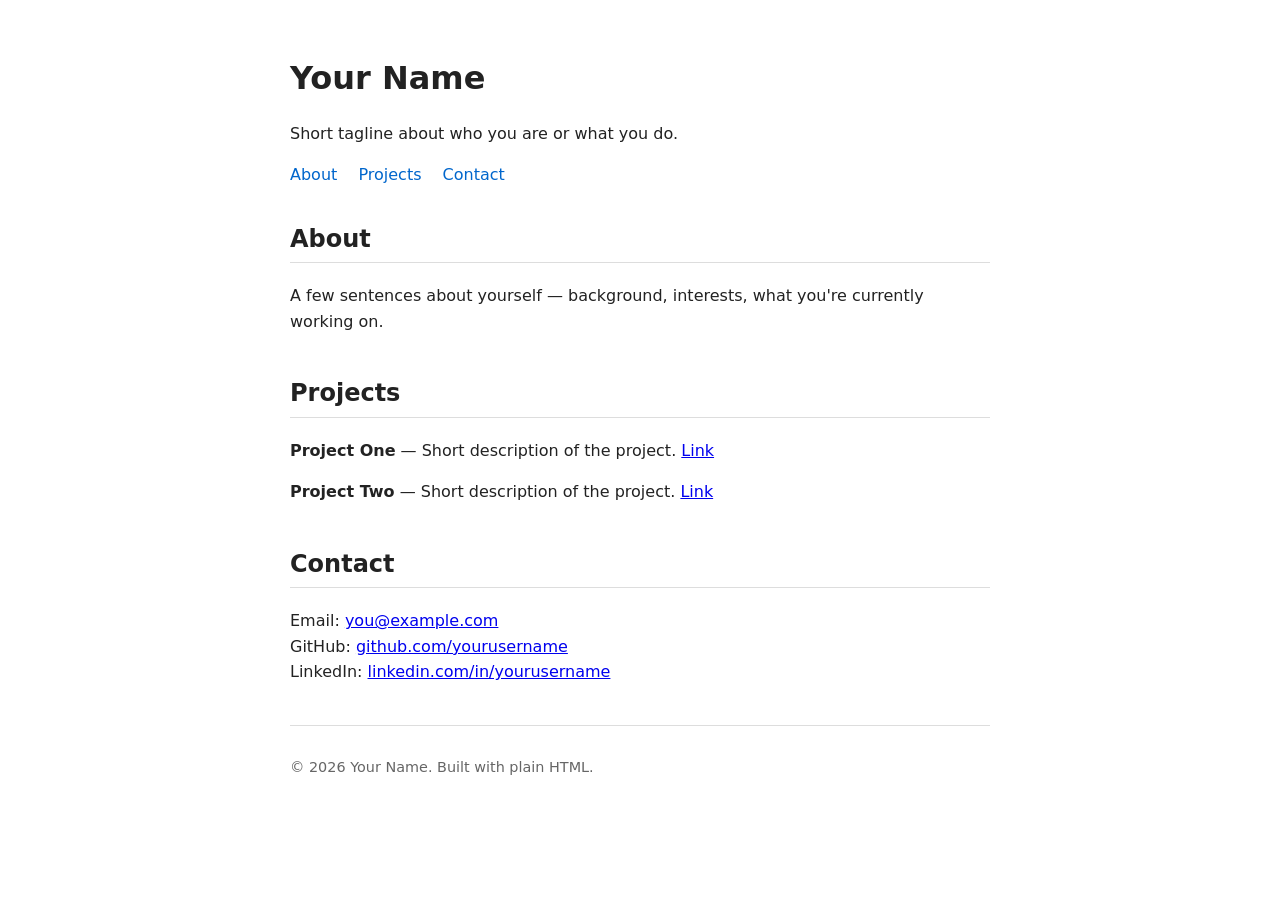
==== index.html @ 90c32adf "Add files via upload" ====
<!DOCTYPE html>
<html lang="en">
<head>
  <meta charset="UTF-8">
  <meta name="viewport" content="width=device-width, initial-scale=1.0">
  <title>Your Name</title>
  <style>
    body {
      font-family: system-ui, -apple-system, sans-serif;
      max-width: 700px;
      margin: 0 auto;
      padding: 2rem 1.5rem;
      line-height: 1.6;
      color: #222;
    }

    header {
      margin-bottom: 2rem;
    }

    header h1 {
      margin-bottom: 0.25rem;
    }

    nav a {
      margin-right: 1rem;
      text-decoration: none;
      color: #06c;
    }

    nav a:hover {
      text-decoration: underline;
    }

    section {
      margin-bottom: 2.5rem;
    }

    section h2 {
      border-bottom: 1px solid #ddd;
      padding-bottom: 0.25rem;
    }

    ul.project-list {
      list-style: none;
      padding: 0;
    }

    ul.project-list li {
      margin-bottom: 1rem;
    }

    footer {
      border-top: 1px solid #ddd;
      padding-top: 1rem;
      font-size: 0.9rem;
      color: #666;
    }
  </style>
</head>
<body>

  <header>
    <h1>Your Name</h1>
    <p>Short tagline about who you are or what you do.</p>
    <nav>
      <a href="#about">About</a>
      <a href="#projects">Projects</a>
      <a href="#contact">Contact</a>
    </nav>
  </header>

  <section id="about">
    <h2>About</h2>
    <p>
      A few sentences about yourself — background, interests,
      what you're currently working on.
    </p>
  </section>

  <section id="projects">
    <h2>Projects</h2>
    <ul class="project-list">
      <li>
        <strong>Project One</strong> — Short description of the project.
        <a href="#">Link</a>
      </li>
      <li>
        <strong>Project Two</strong> — Short description of the project.
        <a href="#">Link</a>
      </li>
    </ul>
  </section>

  <section id="contact">
    <h2>Contact</h2>
    <p>
      Email: <a href="mailto:you@example.com">you@example.com</a><br>
      GitHub: <a href="https://github.com/yourusername">github.com/yourusername</a><br>
      LinkedIn: <a href="https://linkedin.com/in/yourusername">linkedin.com/in/yourusername</a>
    </p>
  </section>

  <footer>
    <p>&copy; 2026 Your Name. Built with plain HTML.</p>
  </footer>

</body>
</html>
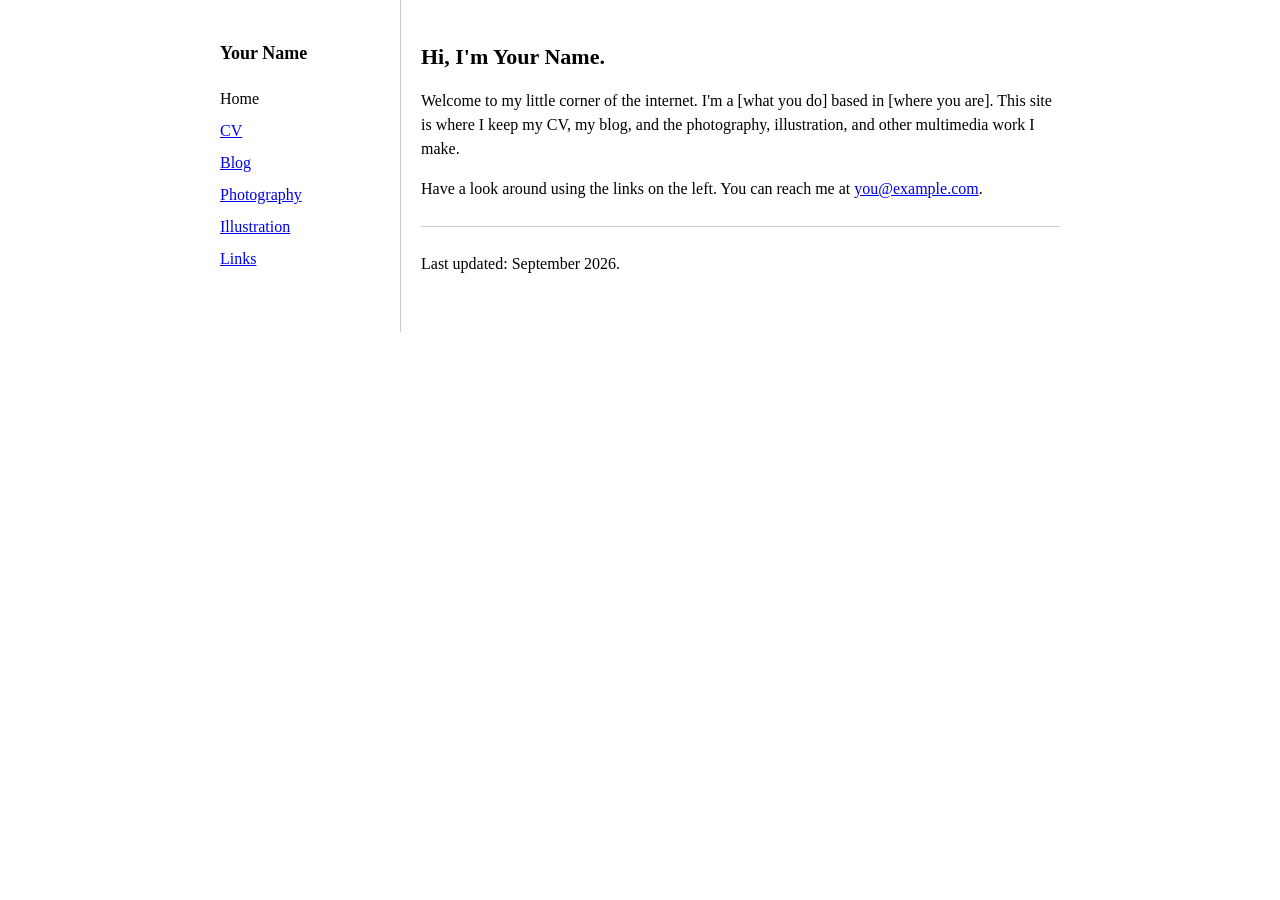
==== commit 7ccd6d28: "Add files via upload" ====
--- a/index.html
+++ b/index.html
@@ -2,108 +2,52 @@
 <html lang="en">
 <head>
   <meta charset="UTF-8">
-  <meta name="viewport" content="width=device-width, initial-scale=1.0">
   <title>Your Name</title>
-  <style>
-    body {
-      font-family: system-ui, -apple-system, sans-serif;
-      max-width: 700px;
-      margin: 0 auto;
-      padding: 2rem 1.5rem;
-      line-height: 1.6;
-      color: #222;
-    }
-
-    header {
-      margin-bottom: 2rem;
-    }
-
-    header h1 {
-      margin-bottom: 0.25rem;
-    }
-
-    nav a {
-      margin-right: 1rem;
-      text-decoration: none;
-      color: #06c;
-    }
-
-    nav a:hover {
-      text-decoration: underline;
-    }
-
-    section {
-      margin-bottom: 2.5rem;
-    }
-
-    section h2 {
-      border-bottom: 1px solid #ddd;
-      padding-bottom: 0.25rem;
-    }
-
-    ul.project-list {
-      list-style: none;
-      padding: 0;
-    }
-
-    ul.project-list li {
-      margin-bottom: 1rem;
-    }
-
-    footer {
-      border-top: 1px solid #ddd;
-      padding-top: 1rem;
-      font-size: 0.9rem;
-      color: #666;
-    }
-  </style>
+  <link rel="stylesheet" href="style.css">
 </head>
 <body>
 
-  <header>
+<div class="layout">
+
+  <!-- ============ SIDEBAR ============
+       This same block is copy-pasted at the top of every page.
+       To add a new page: add a new <li> here, on every page,
+       and create the matching .html file. -->
+  <div class="sidebar">
     <h1>Your Name</h1>
-    <p>Short tagline about who you are or what you do.</p>
-    <nav>
-      <a href="#about">About</a>
-      <a href="#projects">Projects</a>
-      <a href="#contact">Contact</a>
-    </nav>
-  </header>
+    <ul>
+      <li><span class="current">Home</span></li>
+      <li><a href="cv.html">CV</a></li>
+      <li><a href="blog.html">Blog</a></li>
+      <li><a href="photography.html">Photography</a></li>
+      <li><a href="illustration.html">Illustration</a></li>
+      <li><a href="links.html">Links</a></li>
+    </ul>
+  </div>
+  <!-- ============ END SIDEBAR ============ -->
 
-  <section id="about">
-    <h2>About</h2>
+  <main>
+    <h1>Hi, I'm Your Name.</h1>
+
     <p>
-      A few sentences about yourself — background, interests,
-      what you're currently working on.
+      Welcome to my little corner of the internet. I'm a [what you do] based in
+      [where you are]. This site is where I keep my CV, my blog, and the
+      photography, illustration, and other multimedia work I make.
     </p>
-  </section>
 
-  <section id="projects">
-    <h2>Projects</h2>
-    <ul class="project-list">
-      <li>
-        <strong>Project One</strong> — Short description of the project.
-        <a href="#">Link</a>
-      </li>
-      <li>
-        <strong>Project Two</strong> — Short description of the project.
-        <a href="#">Link</a>
-      </li>
-    </ul>
-  </section>
+    <p>
+      Have a look around using the links on the left. You can reach me at
+      <a href="mailto:you@example.com">you@example.com</a>.
+    </p>
 
-  <section id="contact">
-    <h2>Contact</h2>
+    <hr>
+
     <p>
-      Email: <a href="mailto:you@example.com">you@example.com</a><br>
-      GitHub: <a href="https://github.com/yourusername">github.com/yourusername</a><br>
-      LinkedIn: <a href="https://linkedin.com/in/yourusername">linkedin.com/in/yourusername</a>
+      Last updated: September 2026.
     </p>
-  </section>
+  </main>
 
-  <footer>
-    <p>&copy; 2026 Your Name. Built with plain HTML.</p>
-  </footer>
+</div>
 
 </body>
 </html>
--- a/style.css
+++ b/style.css
@@ -0,0 +1,131 @@
+/* ============================================================
+   style.css
+   One shared stylesheet used by every page.
+   Edit colors/fonts here and it changes the whole site.
+   ============================================================ */
+
+body {
+  background: #ffffff;
+  color: #000000;
+  font-family: Georgia, "Times New Roman", Times, serif;
+  font-size: 16px;
+  line-height: 1.5;
+  margin: 0;
+  padding: 0;
+}
+
+/* The page is just two columns: a sidebar and the content.
+   No boxes, no shadows, no rounded corners. */
+.layout {
+  display: flex;
+  max-width: 900px;
+  margin: 0 auto;
+  align-items: flex-start;
+}
+
+/* ---------------- Sidebar ---------------- */
+
+.sidebar {
+  width: 160px;
+  flex-shrink: 0;
+  padding: 40px 20px 40px 30px;
+}
+
+.sidebar h1 {
+  font-size: 18px;
+  margin: 0 0 20px 0;
+}
+
+.sidebar ul {
+  list-style: none;
+  margin: 0;
+  padding: 0;
+}
+
+.sidebar li {
+  margin: 0 0 8px 0;
+}
+
+.sidebar a {
+  text-decoration: underline;
+}
+
+/* the link for the page you're currently on - not a link, just plain text */
+.sidebar .current {
+  color: #000000;
+}
+
+/* ---------------- Main content ---------------- */
+
+main {
+  padding: 40px 30px 40px 20px;
+  border-left: 1px solid #cccccc;
+}
+
+main h1 {
+  font-size: 22px;
+  margin-top: 0;
+}
+
+main h2 {
+  font-size: 18px;
+}
+
+/* ---------------- Links ---------------- */
+
+a {
+  color: #0000ee;
+}
+
+a:visited {
+  color: #551a8b;
+}
+
+a:hover {
+  color: #ff0000;
+}
+
+/* ---------------- Misc ---------------- */
+
+hr {
+  border: none;
+  border-top: 1px solid #cccccc;
+  margin: 25px 0;
+}
+
+img {
+  max-width: 100%;
+  height: auto;
+}
+
+/* simple photo/illustration grid - just images side by side, wrapping */
+.gallery {
+  display: flex;
+  flex-wrap: wrap;
+  gap: 10px;
+}
+
+.gallery img {
+  width: 200px;
+}
+
+/* blog post list */
+.post {
+  margin-bottom: 30px;
+}
+
+.post .date {
+  color: #666666;
+  font-size: 14px;
+}
+
+/* On narrow/mobile screens, stack the sidebar above the content */
+@media (max-width: 600px) {
+  .layout {
+    flex-direction: column;
+  }
+  main {
+    border-left: none;
+    border-top: 1px solid #cccccc;
+  }
+}
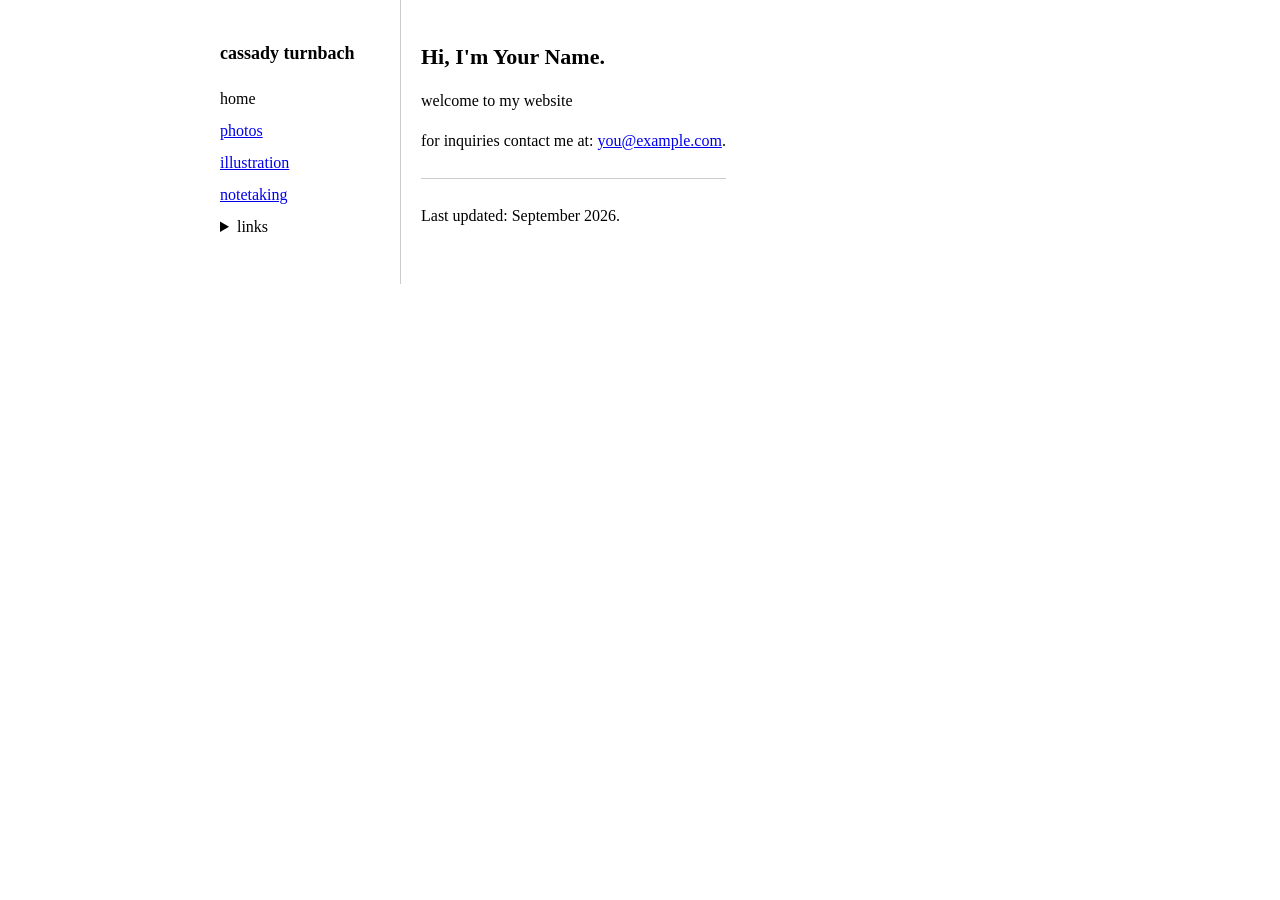
==== commit f74e025f: "Update index.html" ====
--- a/index.html
+++ b/index.html
@@ -14,15 +14,23 @@
        To add a new page: add a new <li> here, on every page,
        and create the matching .html file. -->
   <div class="sidebar">
-    <h1>Your Name</h1>
+    <h1>cassady turnbach</h1>
     <ul>
-      <li><span class="current">Home</span></li>
-      <li><a href="cv.html">CV</a></li>
-      <li><a href="blog.html">Blog</a></li>
-      <li><a href="photography.html">Photography</a></li>
-      <li><a href="illustration.html">Illustration</a></li>
-      <li><a href="links.html">Links</a></li>
-    </ul>
+      <li><span class="current">home</span></li>
+    <!-- <li><a href="cv.html">CV</a></li>
+      <li><a href="blog.html">Blog</a></li> -->
+      <li><a href="photography.html">photos</a></li>
+      <li><a href="illustration.html">illustration</a></li>
+      <li><a href="notes.html">notetaking</a></li>
+      <li>
+        <details>
+          <summary>links</summary>
+          <ul class="submenu">
+            <li><a href="https://example.com">instagram</a></li>
+            <li><a href="https://example.com">flickr</a></li>
+          </ul>
+        </details>
+      </li>    </ul>
   </div>
   <!-- ============ END SIDEBAR ============ -->
 
@@ -30,13 +38,11 @@
     <h1>Hi, I'm Your Name.</h1>
 
     <p>
-      Welcome to my little corner of the internet. I'm a [what you do] based in
-      [where you are]. This site is where I keep my CV, my blog, and the
-      photography, illustration, and other multimedia work I make.
+      welcome to my website
     </p>
 
     <p>
-      Have a look around using the links on the left. You can reach me at
+      for inquiries contact me at:
       <a href="mailto:you@example.com">you@example.com</a>.
     </p>
 
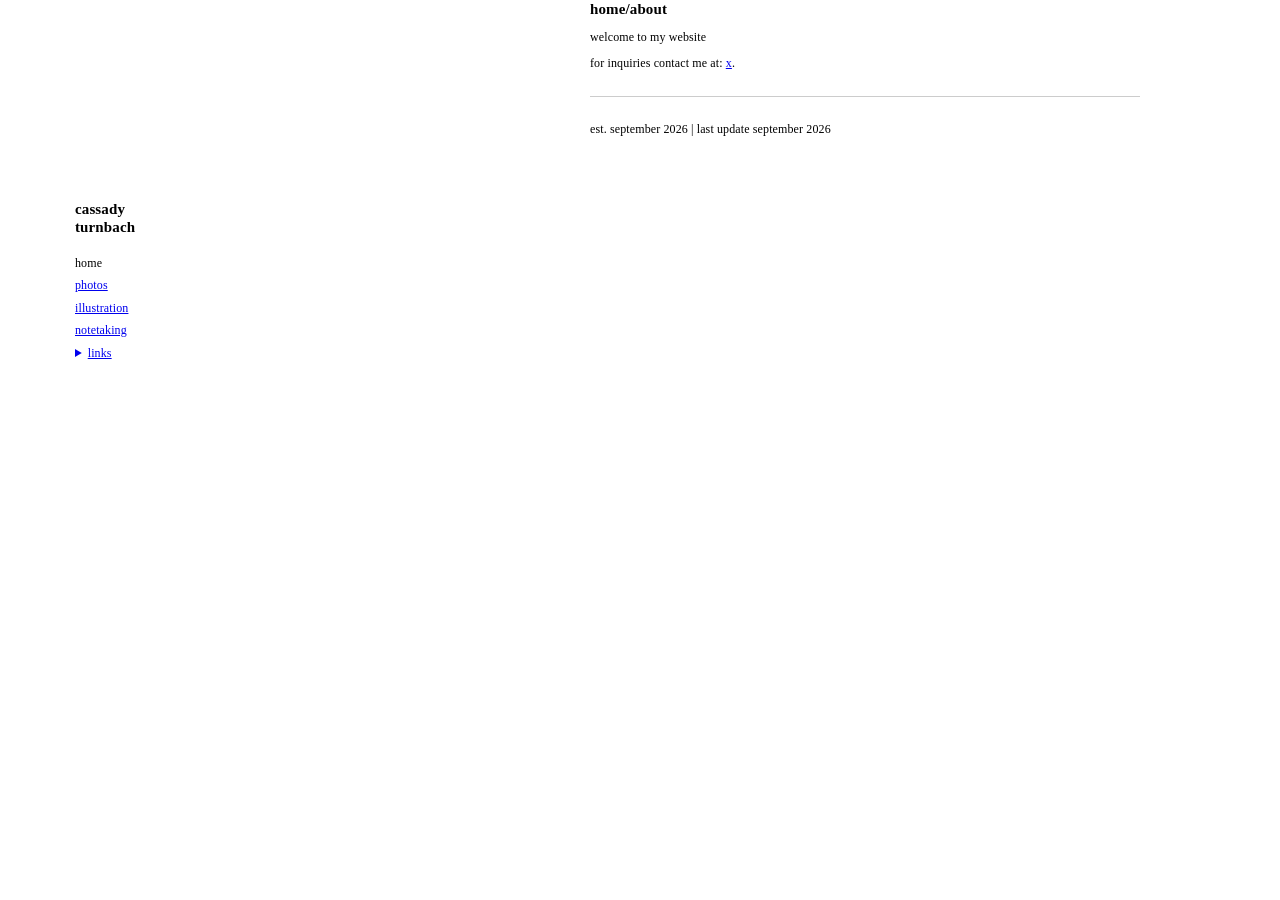
==== commit 747c6568: "Update index.html" ====
--- a/index.html
+++ b/index.html
@@ -35,7 +35,7 @@
   <!-- ============ END SIDEBAR ============ -->
 
   <main>
-    <h1>Hi, I'm Your Name.</h1>
+    <h1>home/about</h1>
 
     <p>
       welcome to my website
@@ -43,13 +43,13 @@
 
     <p>
       for inquiries contact me at:
-      <a href="mailto:you@example.com">you@example.com</a>.
+      <a href="mailto:you@example.com">x</a>.
     </p>
 
     <hr>
 
     <p>
-      Last updated: September 2026.
+      est. september 2026 | last update september 2026
     </p>
   </main>
 
--- a/style.css
+++ b/style.css
@@ -7,32 +7,36 @@
 body {
   background: #ffffff;
   color: #000000;
-  font-family: Georgia, "Times New Roman", Times, serif;
-  font-size: 16px;
-  line-height: 1.5;
+  font-family: "Times New Roman", Times, serif;
+  font-size: 12px;
+  line-height: 1.2;
+   letter-spacing: 0.01em; 
   margin: 0;
-  padding: 0;
+  padding: 100;
 }
 
 /* The page is just two columns: a sidebar and the content.
    No boxes, no shadows, no rounded corners. */
 .layout {
-  display: flex;
-  max-width: 900px;
+  max-width: 1000px;
   margin: 0 auto;
-  align-items: flex-start;
 }
 
 /* ---------------- Sidebar ---------------- */
 
 .sidebar {
-  width: 160px;
-  flex-shrink: 0;
-  padding: 40px 20px 40px 30px;
+   position: fixed;
+   top: 150px;
+   left: 50px;
+  width: 150px;
+   height: 100vh;
+   overflow-y: auto;
+  padding: 50px 25px 25px 25px;
+   box-sizing: border-box;
 }
 
 .sidebar h1 {
-  font-size: 18px;
+  font-size: 15px;
   margin: 0 0 20px 0;
 }
 
@@ -55,20 +59,42 @@
   color: #000000;
 }
 
+/* for link dropdown */
+.sidebar summary {
+  text-decoration: underline;
+  color: #0000ee;
+}
+
+.sidebar details[open] summary {
+  color: #000000;
+  text-decoration: none;
+}
+
+.sidebar .submenu {
+  list-style: none;
+  margin: 8px 0 0 0;
+  padding: 0 0 0 12px;
+}
+
+.sidebar .submenu li {
+  margin-bottom: 6px;
+}
 /* ---------------- Main content ---------------- */
 
 main {
-  padding: 40px 30px 40px 20px;
-  border-left: 1px solid #cccccc;
+   margin-left: 300px;
+   padding-left: 150px;
+   min-width: 350px;
+   max-width: 650px;
 }
 
 main h1 {
-  font-size: 22px;
+  font-size: 15px;
   margin-top: 0;
 }
 
 main h2 {
-  font-size: 18px;
+  font-size: 12px;
 }
 
 /* ---------------- Links ---------------- */
@@ -121,11 +147,19 @@
 
 /* On narrow/mobile screens, stack the sidebar above the content */
 @media (max-width: 600px) {
-  .layout {
-    flex-direction: column;
+  .sidebar {
+    position: static;
+    width: auto;
+    height: auto;
+    overflow: visible;
+    padding: 30px 20px 20px 20px;
+    border-bottom: 1px solid #cccccc;
   }
+
   main {
+    margin-left: 0;
+    padding: 30px 20px;
     border-left: none;
-    border-top: 1px solid #cccccc;
+    max-width: none;
   }
 }
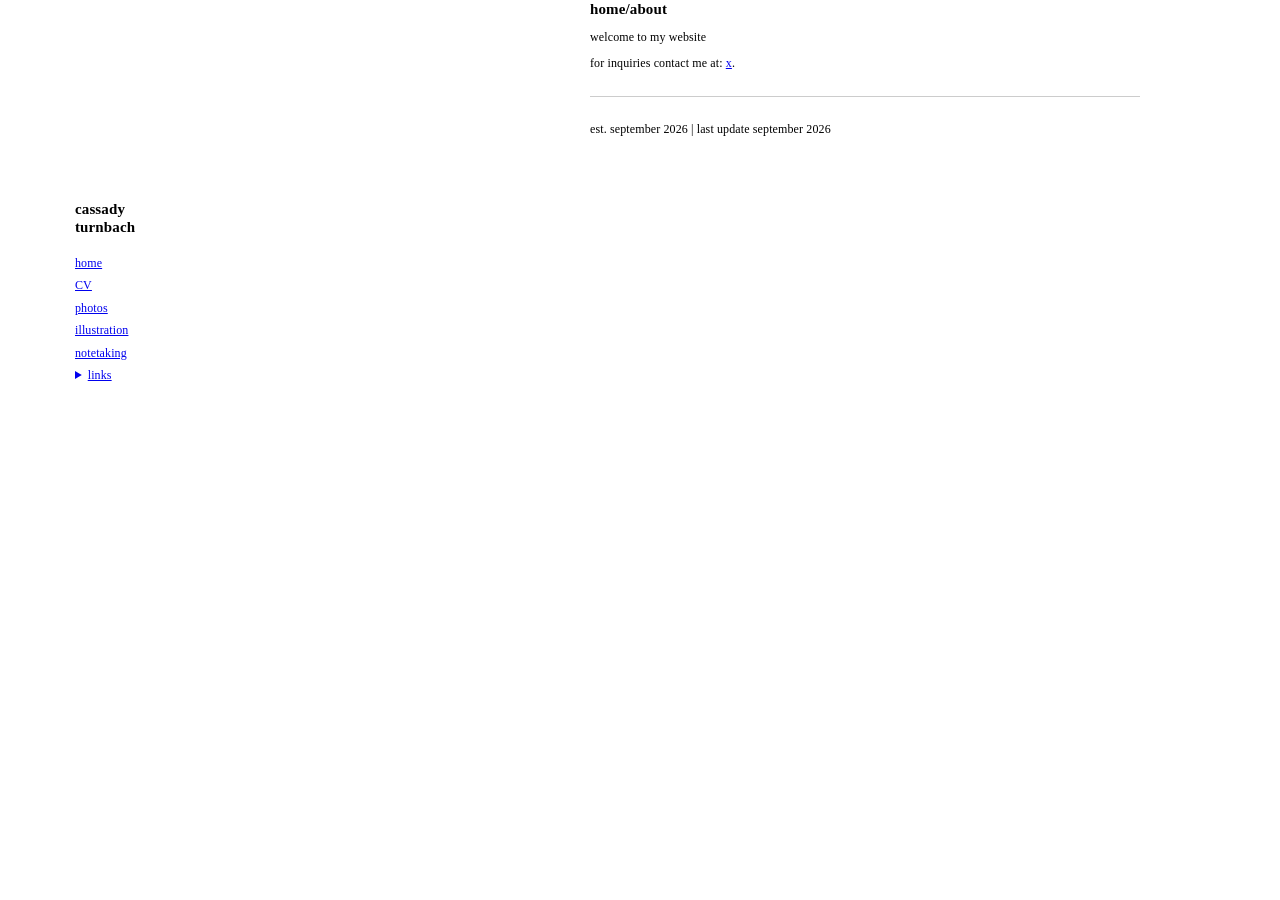
==== commit 81b0066e: "Update index.html" ====
--- a/index.html
+++ b/index.html
@@ -16,9 +16,9 @@
   <div class="sidebar">
     <h1>cassady turnbach</h1>
     <ul>
-      <li><span class="current">home</span></li>
-    <!-- <li><a href="cv.html">CV</a></li>
-      <li><a href="blog.html">Blog</a></li> -->
+       <li><a href="index.html">home</a></li>
+      <li><a href="cv.html">CV</a></li>
+     <!-- <li><a href="blog.html">Blog</a></li> -->
       <li><a href="photography.html">photos</a></li>
       <li><a href="illustration.html">illustration</a></li>
       <li><a href="notes.html">notetaking</a></li>
